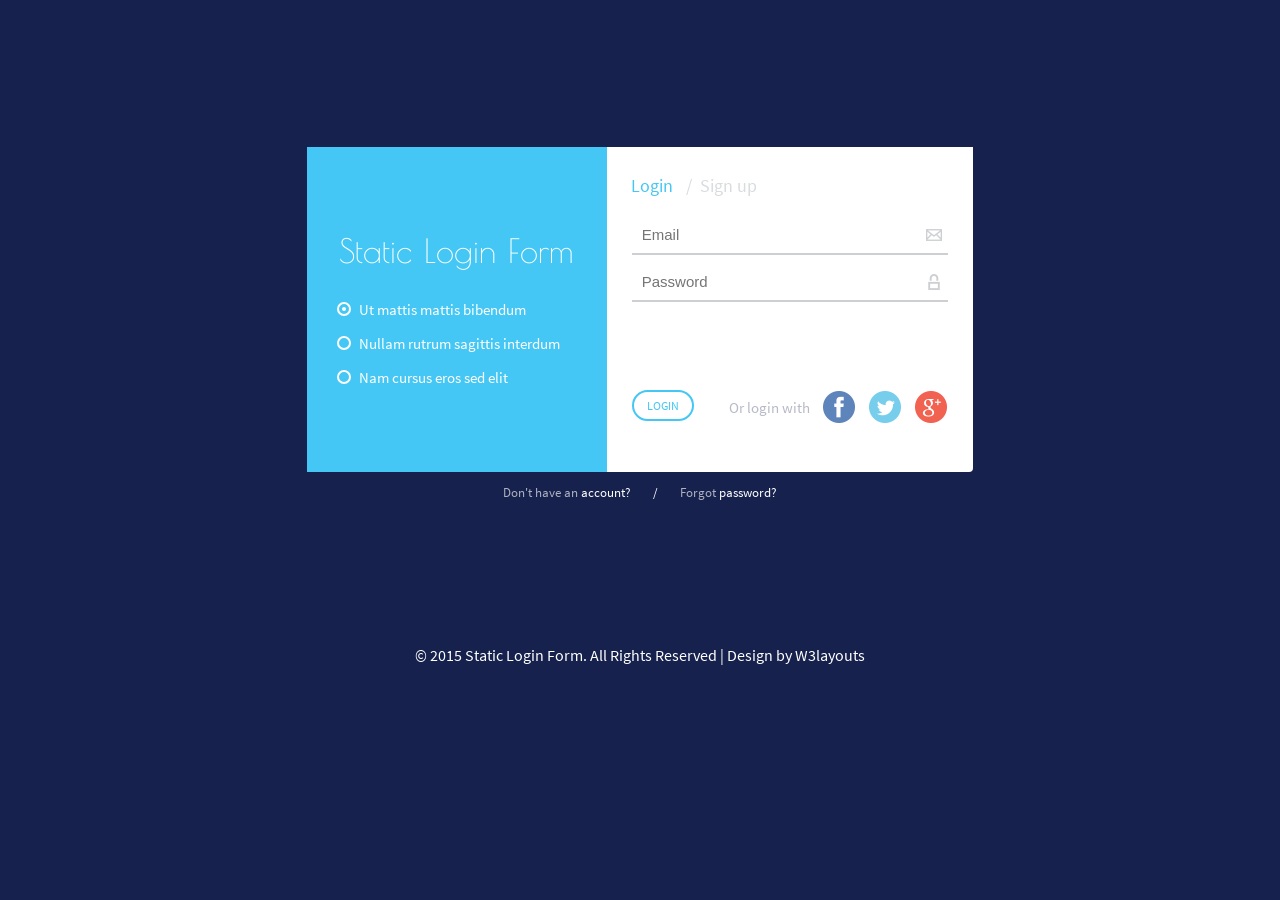
==== login/index.html @ 188c22bb "login template" ====
<!--Author: W3layouts
Author URL: http://w3layouts.com
License: Creative Commons Attribution 3.0 Unported
License URL: http://creativecommons.org/licenses/by/3.0/
-->
<!DOCTYPE HTML>
<html>
<head>
<title>Static Login Form Flat Responsive Widget Template | Home :: w3layouts</title>
<!-- Custom Theme files -->
<link href="css/style.css" rel="stylesheet" type="text/css" media="all"/>
<!-- Custom Theme files -->
<meta http-equiv="Content-Type" content="text/html; charset=utf-8" />
<meta name="viewport" content="width=device-width, initial-scale=1, maximum-scale=1">
<meta http-equiv="Content-Type" content="text/html; charset=utf-8" /> 
<meta name="keywords" content="Static Login Form Responsive, Login form web template, Sign up Web Templates, Flat Web Templates, Login signup Responsive web template, Smartphone Compatible web template, free webdesigns for Nokia, Samsung, LG, SonyErricsson, Motorola web design" />
<!--script-->
<script src="js/jquery.min.js"></script>
<script src="js/easyResponsiveTabs.js" type="text/javascript"></script>
		    <script type="text/javascript">
			    $(document).ready(function () {
			        $('#horizontalTab').easyResponsiveTabs({
			            type: 'default', //Types: default, vertical, accordion           
			            width: 'auto', //auto or any width like 600px
			            fit: true   // 100% fit in a container
			        });
			    });
				
</script>	
<!--script-->

</head>
<body>
	<div class="head">
		<div class="logo">
			<div class="logo-top">
				<h1>Static Login Form</h1>
			</div>
			<div class="logo-bottom">
				<section class="sky-form">									
					<label class="radio"><input type="radio" name="radio" checked=""><i></i>Ut mattis mattis bibendum</label>
					<label class="radio"><input type="radio" name="radio"><i></i>Nullam rutrum sagittis interdum</label>										
					<label class="radio"><input type="radio" name="radio"><i></i>Nam cursus eros sed elit</label>
				</section>
			</div>
		</div>		
		<div class="login">
			<div class="sap_tabs">
				<div id="horizontalTab" style="display: block; width: 100%; margin: 0px;">
					<ul class="resp-tabs-list">
						<li class="resp-tab-item" aria-controls="tab_item-0" role="tab"><span>Login</span></li>
						<li class="resp-tab-item" aria-controls="tab_item-1" role="tab"><label>/</label><span>Sign up</span></li>
						<div class="clearfix"></div>
					</ul>				  	 
					<div class="resp-tabs-container">
						<div class="tab-1 resp-tab-content" aria-labelledby="tab_item-0">
							<div class="login-top">
								<form>
									<input type="text" class="email" placeholder="Email" required=""/>
									<input type="password" class="password" placeholder="Password" required=""/>		
								</form>
								<div class="login-bottom login-bottom1">
									<div class="submit">
										<input type="submit" value="LOGIN"/>
									</div>
									<ul>
										<li><p>Or login with</p></li>
										<li><a href="#"><span class="fb"></span></a></li>
										<li><a href="#"><span class="twit"></span></a></li>
										<li><a href="#"><span class="google"></span></a></li>
									</ul>
									<div class="clear"></div>
								</div>	
							</div>
						</div>
						<div class="tab-1 resp-tab-content" aria-labelledby="tab_item-1">
						<div class="login-top">
								<form>
									<input type="text" class="name active" placeholder="Your Name" required=""/>
									<input type="text" class="email" placeholder="Email" required=""/>
									<input type="password" class="password" placeholder="Password" required=""/>		
								</form>
								<div class="login-bottom">
									<div class="submit">
										<input type="submit" value="SIGN UP"/>
									</div>
									<ul>
										<li><p>Or login with</p></li>
										<li><a href="#"><span class="fb"></span></a></li>
										<li><a href="#"><span class="twit"></span></a></li>
										<li><a href="#"><span class="google"></span></a></li>
									</ul>
									<div class="clear"></div>
								</div>	
							</div>
							
						</div>							
					</div>	
				</div>
			</div>	
		</div>	
		<div class="clear"></div>
	</div>	
	<div class="account">
			<ul>
				<li><p>Don't have an <a href="#">account?</a></p></li><span>/</span>
				<li><p>Forgot <a href="#">password?</a></p></li>
				<div class="clear"></div>
			</ul>
		</div>
	<div class="footer">
		<p>© 2015 Static Login Form. All Rights Reserved | Design by  <a href="http://w3layouts.com/" target="_blank">W3layouts</a> </p>
	</div>
</body>
</html>
---- login/css/style.css ----
/*--
Author: W3layouts
Author URL: http://w3layouts.com
License: Creative Commons Attribution 3.0 Unported
License URL: http://creativecommons.org/licenses/by/3.0/
--*/
/* start editing from here */
html,body,div,span,applet,object,iframe,h1,h2,h3,h4,h5,h6,p,blockquote,pre,a,abbr,acronym,address,big,cite,code,del,dfn,em,img,ins,kbd,q,s,samp,small,strike,strong,sub,sup,tt,var,b,u,i,dl,dt,dd,ol,nav ul,nav li,fieldset,form,label,legend,table,caption,tbody,tfoot,thead,tr,th,td,article,aside,canvas,details,embed,figure,figcaption,footer,header,hgroup,menu,nav,output,ruby,section,summary,time,mark,audio,video{margin:0;padding:0;border:0;font-size:100%;font:inherit;vertical-align:baseline;}
article, aside, details, figcaption, figure,footer, header, hgroup, menu, nav, section {display: block;}
ol,ul{list-style:none;margin:0;padding:0;}
blockquote,q{quotes:none;}
blockquote:before,blockquote:after,q:before,q:after{content:'';content:none;}
table{border-collapse:collapse;border-spacing:0;}
/* start editing from here */
a{text-decoration:none;}
.txt-rt{text-align:right;}/* text align right */
.txt-lt{text-align:left;}/* text align left */
.txt-center{text-align:center;}/* text align center */
.float-rt{float:right;}/* float right */
.float-lt{float:left;}/* float left */
.clear{clear:both;}/* clear float */
.pos-relative{position:relative;}/* Position Relative */
.pos-absolute{position:absolute;}/* Position Absolute */
.vertical-base{	vertical-align:baseline;}/* vertical align baseline */
.vertical-top{	vertical-align:top;}/* vertical align top */
.underline{	padding-bottom:5px;	border-bottom: 1px solid #eee; margin:0 0 20px 0;}/* Add 5px bottom padding and a underline */
nav.vertical ul li{	display:block;}/* vertical menu */
nav.horizontal ul li{	display: inline-block;}/* horizontal menu */
img{max-width:100%;}
/*end reset*/
/*--login form start here--*/ 
@font-face {
    font-family: 'PoiretOne-Regular';
    src:url(../fonts/PoiretOne-Regular.ttf) format('truetype');
}
@font-face {
    font-family: 'SourceSansPro-Regular';
    src:url(../fonts/SourceSansPro-Regular.ttf) format('truetype');
}
body {
    background: #16214d;
	font-family: 'SourceSansPro-Regular';
	font-size: 100%;
}
.logo-top h1 {
    font-size: 2.4em;
    color: #fff;
    text-align: center;
    font-family: 'PoiretOne-Regular';
}
.logo-bottom {
    margin-top: 8.5%;
}
.head {
    width: 50%;
    margin: 11% auto 0;
    background: #fff;
    border-radius: 4px;
    -webkit-border-radius: 4px;
    -moz-border-radius: 4px;
    -o-border-radius: 4px;
    -ms-border-radius: 4px;
}
.logo {
    width: 45%;
    float: left;
    background: #44c7f4;
    padding: 11.57% 0;
}
.login {
    width: 55%;
    float: right;
    padding: 4% 0;
	background:#fff;
}
.login input[type="text"], .login input[type="password"] {
    outline: none;
    font-size: 16px;
    color: #cecfd3;
    padding: 20px 30px 10px 10px;
    margin: 0;
    width: 89.87%;
    border: none;
    border-bottom: 2px solid #cecfd3;
    -webkit-appearance: none;
}
.login input.name {
    background: url(../images/l1.png) no-repeat 98% 67%;
}
.login input.email {
    background: url(../images/l2.png) no-repeat 98% 67%;
}
.login input.password {
    background: url(../images/l3.png) no-repeat 98% 67%;
}
.login-top {
    padding: 0px 25px;
    margin-top: 3%;
}
.submit{
	float:left;
}
.login-bottom ul{
	padding:0;
	float:right;
}
.login-bottom ul li{
	list-style:none;
	display:inline-block;
	vertical-align: middle;
	margin-left: 16px;
}
.login-bottom ul li p{
	color:#b7b9c6;
	font-size:15px;
}
.login-bottom ul li span{
	background:url(../images/social.png) no-repeat;
	width:34px;
	height:34px;
	display:block;
}
.login-bottom ul li span:hover{
	transition: 0.5s all ease;
	-webkit-transition: 0.5s all ease;
	-moz-transition: 0.5s all ease;
	-o-transition: 0.5s all ease;
	-ms-transition: 0.5s all ease;
	opacity: 0.4;
    filter: alpha(opacity=40);
}
.login-bottom ul li span.fb{
	background-position:0px 0px;
}
.login-bottom ul li span.twit{
	background-position:-34px 0px;
}
.login-bottom ul li span.google{
	background-position:-68px 0px;
}
.login-bottom {
    margin-top: 17%;
}
.login-bottom1{
	margin-top: 28%;
}
.submit input[type="submit"] {
    font-size: 13px;
    color: #44c7f4;
    background: #fff;
    border: 2px solid #44c7f4;
    outline: none;
    cursor: pointer;
    border-radius: 20px;
    -webkit-border-radius: 20px;
    -moz-border-radius: 20px;
    -o-border-radius: 20px;
    -ms-border-radius: 20px;
    padding: 6px 13px;
    font-family: 'SourceSansPro-Regular';
}
.submit input[type="submit"]:hover{
	background:#44c7f4;
	color:#fff;
	transition: 0.5s all ease;
	-webkit-transition: 0.5s all ease;
	-moz-transition: 0.5s all ease;
	-o-transition: 0.5s all ease;
	-ms-transition: 0.5s all ease;
}
/* radios and checkboxes */
.row1{
	outline:none;
	padding: 20px;
	overflow: auto;
	height: 200px;
}
.sky-form.col.col-4 ul {
padding: 0;
list-style: none;
}
.sky-form h4{
	margin-top: 10px;
	background: #ECECEC;
	padding: 10px 20px;
	color: #333333;
	text-transform: uppercase;
	margin-bottom: 0;
	font-size:16px;
}
.sky-form section {
	margin-bottom: 20px;
}
.sky-form .label {
	display: block;
	margin-bottom: 6px;
	line-height: 19px;
}
.sky-form .label.col {
	margin: 0;
	padding-top: 10px;
}
.sky-form .input,
.sky-form .select,
.sky-form .textarea,
.sky-form .radio,
.sky-form .checkbox,
.sky-form .toggle,
.sky-form .button {
	position: relative;
	display: block;
}
/* selects */
.sky-form .select i {
	position: absolute;
	top: 14px;
	right: 14px;
	width: 1px;
	height: 11px;
	background: #fff;
	box-shadow: 0 0 0 12px #fff;
}
.sky-form .select i:after,
.sky-form .select i:before {
	content: '';
	position: absolute;
	right: 0;
	border-right: 4px solid transparent;
	border-left: 4px solid transparent;
}
.sky-form .select i:after {
	bottom: 0;
	border-top: 4px solid #404040;
}
.sky-form .select i:before {
	top: 0;
	border-bottom: 4px solid #404040;
}
.sky-form .select-multiple select {
	height: auto;
}
/* radios and checkboxes */
.sky-form .radio {
	outline:none;
	border:none;
	margin-bottom: 7px;
	padding-left: 22px;
	font-size: 16px;
	line-height: 27px;
	color: #fff;
	cursor: pointer;
	margin-top: 0;
}
.sky-form .radio:last-child,
.sky-form .checkbox:last-child {
	margin-bottom: 0;
}
.sky-form .radio input,
.sky-form .checkbox input {
	position: absolute;
	left: -9999px;
}
.sky-form .radio i{
    position: absolute;
    top: 6px;
    left: 0;
    display: block;
    width: 10px;
    height: 10px;
    outline: none;
    border-width: 2px;
    border-style: solid;
}
.sky-form .radio i {
	border-radius: 50%;
}
.sky-form .radio input + i:after{
	position: absolute;
	opacity: 0;
	transition: opacity 0.1s;
	-o-transition: opacity 0.1s;
	-ms-transition: opacity 0.1s;
	-moz-transition: opacity 0.1s;
	-webkit-transition: opacity 0.1s;
}
.sky-form .radio input + i:after {
    content: '';
    top: 3px;
    left: 3px;
    width: 4px;
    height: 4px;
    border-radius: 50%;
}
.sky-form .checkbox input + i:after {
	content: '';
	top: 3px;
	left: 2px;
	width: 10px;
	height: 7px;
	background: url(../images/tick.png) no-repeat;
	text-align: center;
}
.sky-form .radio input:checked + i:after,
.sky-form .checkbox input:checked + i:after {
	opacity: 1;
}
.sky-form .inline-group {
	margin: 0 -30px -4px 0;
}
.sky-form .inline-group:after {
	content: '';
	display: table;
	clear: both;
}
.sky-form .inline-group .radio{
	float: left;
	margin-right: 30px;
}
.sky-form .inline-group .radio:last-child{
	margin-bottom: 4px;
}
/* icons */

.sky-form [class^="icon-"] {
  font-family: FontAwesome;
  font-style: normal;
  font-weight: normal;
  -webkit-font-smoothing: antialiased;
}
/* normal state */
.sky-form .input input,
.sky-form .select select,
.sky-form .textarea textarea,
.sky-form .radio i,
.sky-form .checkbox i,
.sky-form .toggle i,
.sky-form .icon-append,
.sky-form .icon-prepend {
	border-color: #fff;
	transition: border-color 0.3s;
	-o-transition: border-color 0.3s;
	-ms-transition: border-color 0.3s;
	-moz-transition: border-color 0.3s;
	-webkit-transition: border-color 0.3s;
}
.sky-form .toggle i:before {
	background-color: #fff;	
}
/* hover state */
.sky-form .input:hover input,
.sky-form .select:hover select,
.sky-form .textarea:hover textarea,
.sky-form .radio:hover i,
.sky-form .checkbox:hover i,
.sky-form .toggle:hover i {
	border-color: #fff;
}
.sky-form .button:hover {
	opacity: 1;
}
/* focus state */
.sky-form .input input:focus,
.sky-form .select select:focus,
.sky-form .textarea textarea:focus,
.sky-form .radio input:focus + i,
.sky-form .checkbox input:focus + i,
.sky-form .toggle input:focus + i {
	border-color: #fff;
}
/* checked state */
.sky-form .radio input + i:after {
	background-color: #fff;	
}
.sky-form .checkbox input + i:after {
	color: #fff;
}
.sky-form .radio input:checked + i,
.sky-form .checkbox input:checked + i,
.sky-form .toggle input:checked + i {
	border-color: #fff;
}
/* error state */
.sky-form .state-error input,
.sky-form .state-error select,
.sky-form .state-error textarea,
.sky-form .radio.state-error i,
.sky-form .checkbox.state-error i,
.sky-form .toggle.state-error i {
	background: #fff;
}
/* success state */
.sky-form .state-success input,
.sky-form .state-success select,
.sky-form .state-success textarea,
.sky-form .radio.state-success i,
.sky-form .checkbox.state-success i,
.sky-form .toggle.state-success i {
	background: #fff;
}
/* disabled state */
.sky-form .input.state-disabled input,
.sky-form .select.state-disabled,
.sky-form .textarea.state-disabled,
.sky-form .radio.state-disabled,
.sky-form .checkbox.state-disabled,
.sky-form .toggle.state-disabled,
.sky-form .button.state-disabled {
	cursor: default;
	opacity: 0.5;
}
.sky-form .input.state-disabled:hover input,
.sky-form .select.state-disabled:hover select,
.sky-form .textarea.state-disabled:hover textarea,
.sky-form .radio.state-disabled:hover i,
.sky-form .checkbox.state-disabled:hover i,
.sky-form .toggle.state-disabled:hover i {
	border-color: #e5e5e5;
}
section.sky-form {
    margin-left: 16%;
}
/******** SAP ************/
.sap_tabs{
	clear:both;
}
.tab_box{
	background:#fd926d;
	padding: 2em;
}
.top1{
	margin-top: 2%;
}
.resp-tabs-list {
    list-style: none;
    padding-left: 19px;
    text-align: left;
}
.resp-tab-item {
    color: #d8dcdf;
    font-size: 18px;
    cursor: pointer;
    padding: 0px 0px;
    display: inline-block;
    margin: 0;
    text-align: center;
    list-style: none;
    outline: none;
    -webkit-transition: all 0.3s ease-out;
    -moz-transition: all 0.3s ease-out;
    -ms-transition: all 0.3s ease-out;
    -o-transition: all 0.3s ease-out;
    transition: all 0.3s ease-out;
    margin: 0 5px;
}
.resp-tab-active {
    text-shadow: none;
    color: #44c7f4;
}
.resp-tabs-container {
	padding: 0px;
	background-color: #fff;
	clear: left;
}
h2.resp-accordion {
	cursor: pointer;
	padding: 5px;
	display: none;
}
.resp-tab-content {
	display: none;
}
.resp-content-active, .resp-accordion-active {
   display: block;
}
.resp-tab-item label{
	margin-right:8px;
}
/*-----------------*/
.account ul {
    padding: 0;
    width: 17%;
    margin: 1% auto 0;
}
.account ul li{
	list-style:none;
	display:inline-block;
}
.account ul li p {
    font-size: 13px;
    color: rgba(255, 255, 255, 0.65);
}
.account ul li p a{
	color:#fff;
}
.account ul li p a:hover{
	color:#44c7f4;
	-webkit-transition: all 0.3s ease-out;
    -moz-transition: all 0.3s ease-out;
    -ms-transition: all 0.3s ease-out;
    -o-transition: all 0.3s ease-out;
    transition: all 0.3s ease-out;
}
.account ul span {
    margin-left: 23px;
    vertical-align: top;
    display: inline-block;
    color: #fff;
    font-size: 13px;
}
.account ul li:nth-child(1){
	float:left;
}
.account ul li:nth-child(3){
	float:right;
}
.footer {
    text-align: center;
    margin-top: 10%;
}
.footer p{
	font-size:16px;
	color:#fff;
}
.footer p a{
	color:#fff;
}
.footer p a:hover{
	text-decoration:none;
	color:#44c7f4;
	-webkit-transition: all 0.3s ease-out;
    -moz-transition: all 0.3s ease-out;
    -ms-transition: all 0.3s ease-out;
    -o-transition: all 0.3s ease-out;
    transition: all 0.3s ease-out;
}
/*--meadia-quiries-start-here--*/
@media(max-width:1440px){
.logo {
    padding: 12.1% 0;
}
.account ul span {
    margin-left: 22px;
}
.account ul {
    width: 19%;
}
.login input[type="text"], .login input[type="password"] {
    width: 88.4%;
}
}
@media(max-width:1366px){
.logo-top h1 {
    font-size: 2.25em;
}
.head {
    width: 52%;
	margin: 10.5% auto 0;
}
.logo-top {
    margin-top: 1.1%;
}
.footer {
    margin-top: 6%;
}
.logo {
    padding: 12.15% 0;
}
.login input[type="text"], .login input[type="password"] {
    width: 88.3%;
}
}
@media(max-width:1280px){
.logo-top h1 {
    font-size: 2.05em;
}
.login input[type="text"], .login input[type="password"] {
    font-size: 15px;
    padding: 18px 27px 10px 10px;
}
.submit input[type="submit"] {
    font-size: 12px;
}
.login-bottom ul li {
    margin-left: 9px;
}
section.sky-form {
    margin-left: 10%;
}
.sky-form .radio {
    font-size: 15px;
}
.account ul {
    width: 21.38%;
}
.footer {
    margin-top: 11%;
}
.head {
    margin: 11.5% auto 0;
}
}
@media(max-width:1024px){
.logo-top h1 {
    font-size: 2em;
}
.head {
    margin: 16% auto 0;
    width: 65%;
}
.login-bottom ul li {
    margin-left: 3px;
}
section.sky-form {
    margin-left: 13.5%;
}
.account ul {
    width: 26.38%;
}
.footer {
    margin-top: 14%;
}
}
@media(max-width:768px){
.head {
    margin: 23% auto 0;
    width: 80%;
}
.submit input[type="submit"] {
    padding: 4px 13px;
}
.logo-top h1 {
    font-size: 1.9em;
}
.login input[type="text"], .login input[type="password"] {
    font-size: 14px;
    padding: 16px 23px 10px 10px;
}
.login-bottom ul li p {
    font-size: 14px;
}
.login-bottom ul li span {
    width: 31px;
    height: 31px;
    background-size: 300%;
}
.login-bottom ul li span.twit {
    background-position: -31px 0px;
}
.login-bottom ul li span.google {
    background-position: -62px 0px;
}
.account ul {
    width: 35%;
}
.account ul span {
    margin-left: 20px;
}
.footer p {
    font-size: 15px;
}
.footer {
    margin-top: 23%;
}
}
@media(max-width:640px){
.logo-top h1 {
    font-size: 1.75em;
}
.login input[type="text"], .login input[type="password"] {
    width: 87.6%;
}
section.sky-form {
    margin-left: 10%;
}
.login-top {
    padding: 0px 20px;
    margin-top: 3%;
}
.submit input[type="submit"] {
    font-size: 11px;
    padding: 4px 11px;
}
.login-bottom ul li p {
    font-size: 13px;
}
.login-bottom ul li span {
    width: 29px;
    height: 29px;
}
.login-bottom ul li span.twit {
    background-position: -29px 0px;
}
.login-bottom ul li span.google {
    background-position: -58px 0px;
}
.login-bottom ul li {
    margin-left: 1px;
}
.head {
    margin: 29% auto 0;
    width: 87%;
}
.sky-form .radio {
    font-size: 14px;
}
.sky-form .radio i {
    width: 9px;
    height: 9px;
}
.sky-form .radio {
    padding-left: 18px;
}
.login-bottom {
    margin-top: 15.7%;
}
.account ul {
    width: 42%;
	margin: 2.5% auto 0;
}
.footer {
    margin-top: 37%;
}
.login input.name {
    background: url(../images/l1.png) no-repeat 98% 60%;
    background-size: 5%;
}
.login input.email {
    background: url(../images/l2.png) no-repeat 98% 60%;
	background-size: 5%;
}
.login input.password {
    background: url(../images/l3.png) no-repeat 98% 60%;
	background-size: 5%;
}
}
@media(max-width:480px){
.logo {
    padding: 7% 0;
    width: 100%;
}
.submit input[type="submit"] {
    font-size: 12px;
}
.login input.name {
    background: url(../images/l1.png) no-repeat 99% 60%;
    background-size: 4.5%;
}
.login input.email {
    background: url(../images/l2.png) no-repeat 99% 60%;
	background-size: 4.5%;
}
.login input.password {
    background: url(../images/l3.png) no-repeat 99% 60%;
	background-size: 4.5%;
}
.logo-bottom {
    margin-top: 4.5%;
}
section.sky-form {
    margin-left: 27%;
}
.login {
    width: 100%;
    padding: 8% 0;
}
.login-bottom {
    margin-top: 12.7%;
}
.account ul {
    width: 57.8%;
    margin: 3.5% auto 0;
}
.footer {
    margin-top: 14%;
}
.footer p {
    font-size: 14px;
}
.head {
    margin: 20% auto 0;
}
}
@media(max-width:320px){
.logo-top h1 {
    font-size: 1.55em;
}
section.sky-form {
    margin-left: 14%;
}
.login input.name {
    background: url(../images/l1.png) no-repeat 98.5% 60%;
    background-size: 5%;
}
.login input.email {
    background: url(../images/l2.png) no-repeat 98.5% 60%;
	background-size: 5%;
}
.login input.password {
    background: url(../images/l3.png) no-repeat 98.5% 60%;
	background-size: 5%;
}
.sky-form .radio {
    font-size: 13px;
    margin-bottom: 4px;
}
.resp-tab-item {
    font-size: 16px;
}
.login input[type="text"], .login input[type="password"] {
    font-size: 11px;
    padding: 15px 17px 6px 10px;
}
.account ul li p {
    font-size: 12px;
}
.account ul span {
    margin-left: 15px;
}
.account ul {
    width: 80%;
    margin: 4% auto 0;
}
.footer p {
    line-height: 1.6em;
}
.login-bottom ul li p {
    font-size: 12px;
}
.login-bottom ul li span {
    width: 25px;
    height: 25px;
}
.login-bottom ul li span.google {
    background-position: -50px 0px;
}
.login-bottom ul li span.twit {
    background-position: -25px 0px;
}
.head {
    margin: 15% auto 0;
}
.submit input[type="submit"] {
    font-size: 11px;
    padding: 3px 11px;
}
}
/*--meadia-quiries-end-here--*/
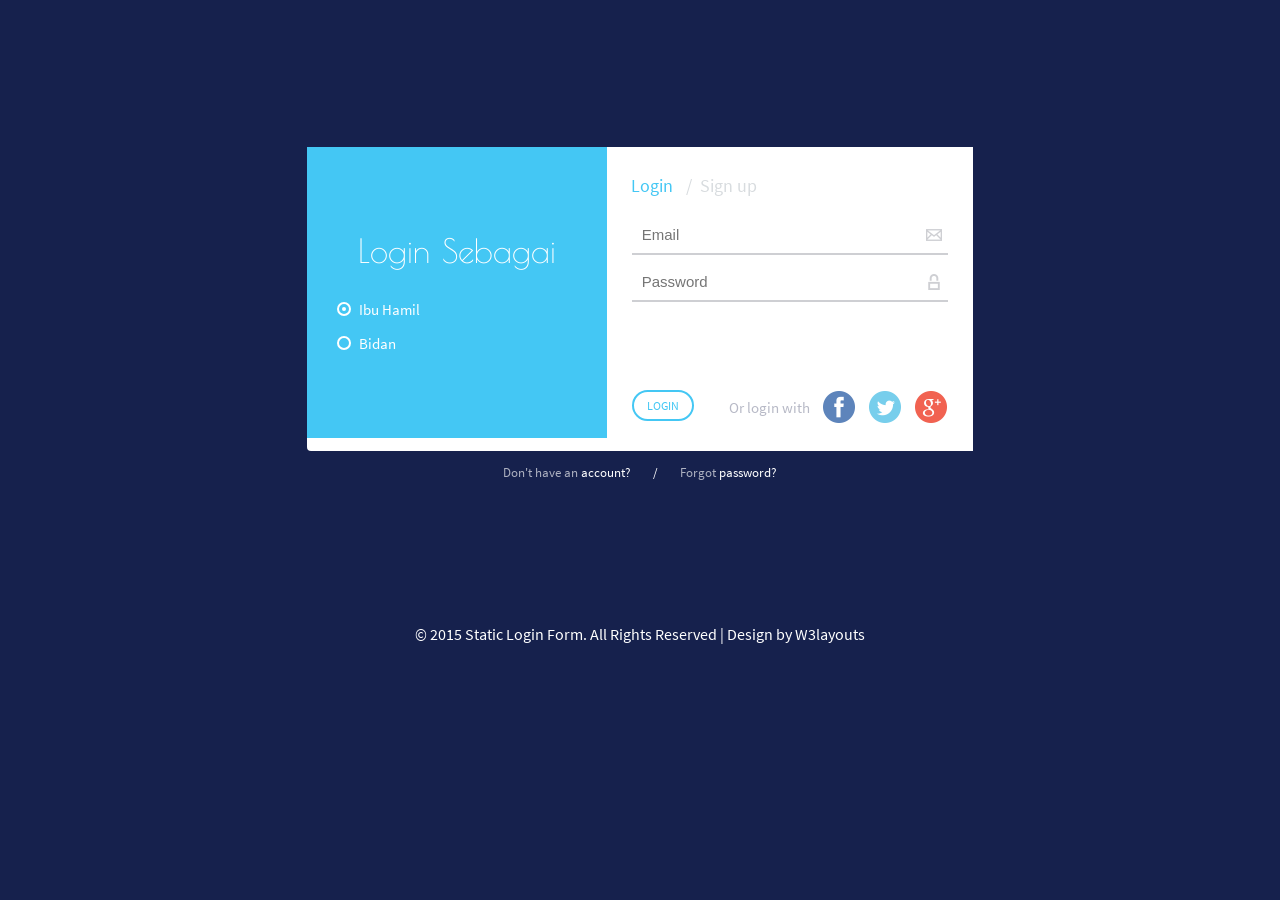
==== commit a3217e83: "login kata" ====
--- a/login/index.html
+++ b/login/index.html
@@ -34,13 +34,12 @@
 	<div class="head">
 		<div class="logo">
 			<div class="logo-top">
-				<h1>Static Login Form</h1>
+				<h1>Login Sebagai</h1>
 			</div>
 			<div class="logo-bottom">
 				<section class="sky-form">									
-					<label class="radio"><input type="radio" name="radio" checked=""><i></i>Ut mattis mattis bibendum</label>
-					<label class="radio"><input type="radio" name="radio"><i></i>Nullam rutrum sagittis interdum</label>										
-					<label class="radio"><input type="radio" name="radio"><i></i>Nam cursus eros sed elit</label>
+					<label class="radio"><input type="radio" name="radio" checked=""><i></i>Ibu Hamil</label>
+					<label class="radio"><input type="radio" name="radio"><i></i>Bidan</label>										
 				</section>
 			</div>
 		</div>		
@@ -61,7 +60,7 @@
 								</form>
 								<div class="login-bottom login-bottom1">
 									<div class="submit">
-										<input type="submit" value="LOGIN"/>
+										<a href="http://localhost/Asih/#/"><input type="submit" value="LOGIN"/></a>
 									</div>
 									<ul>
 										<li><p>Or login with</p></li>
